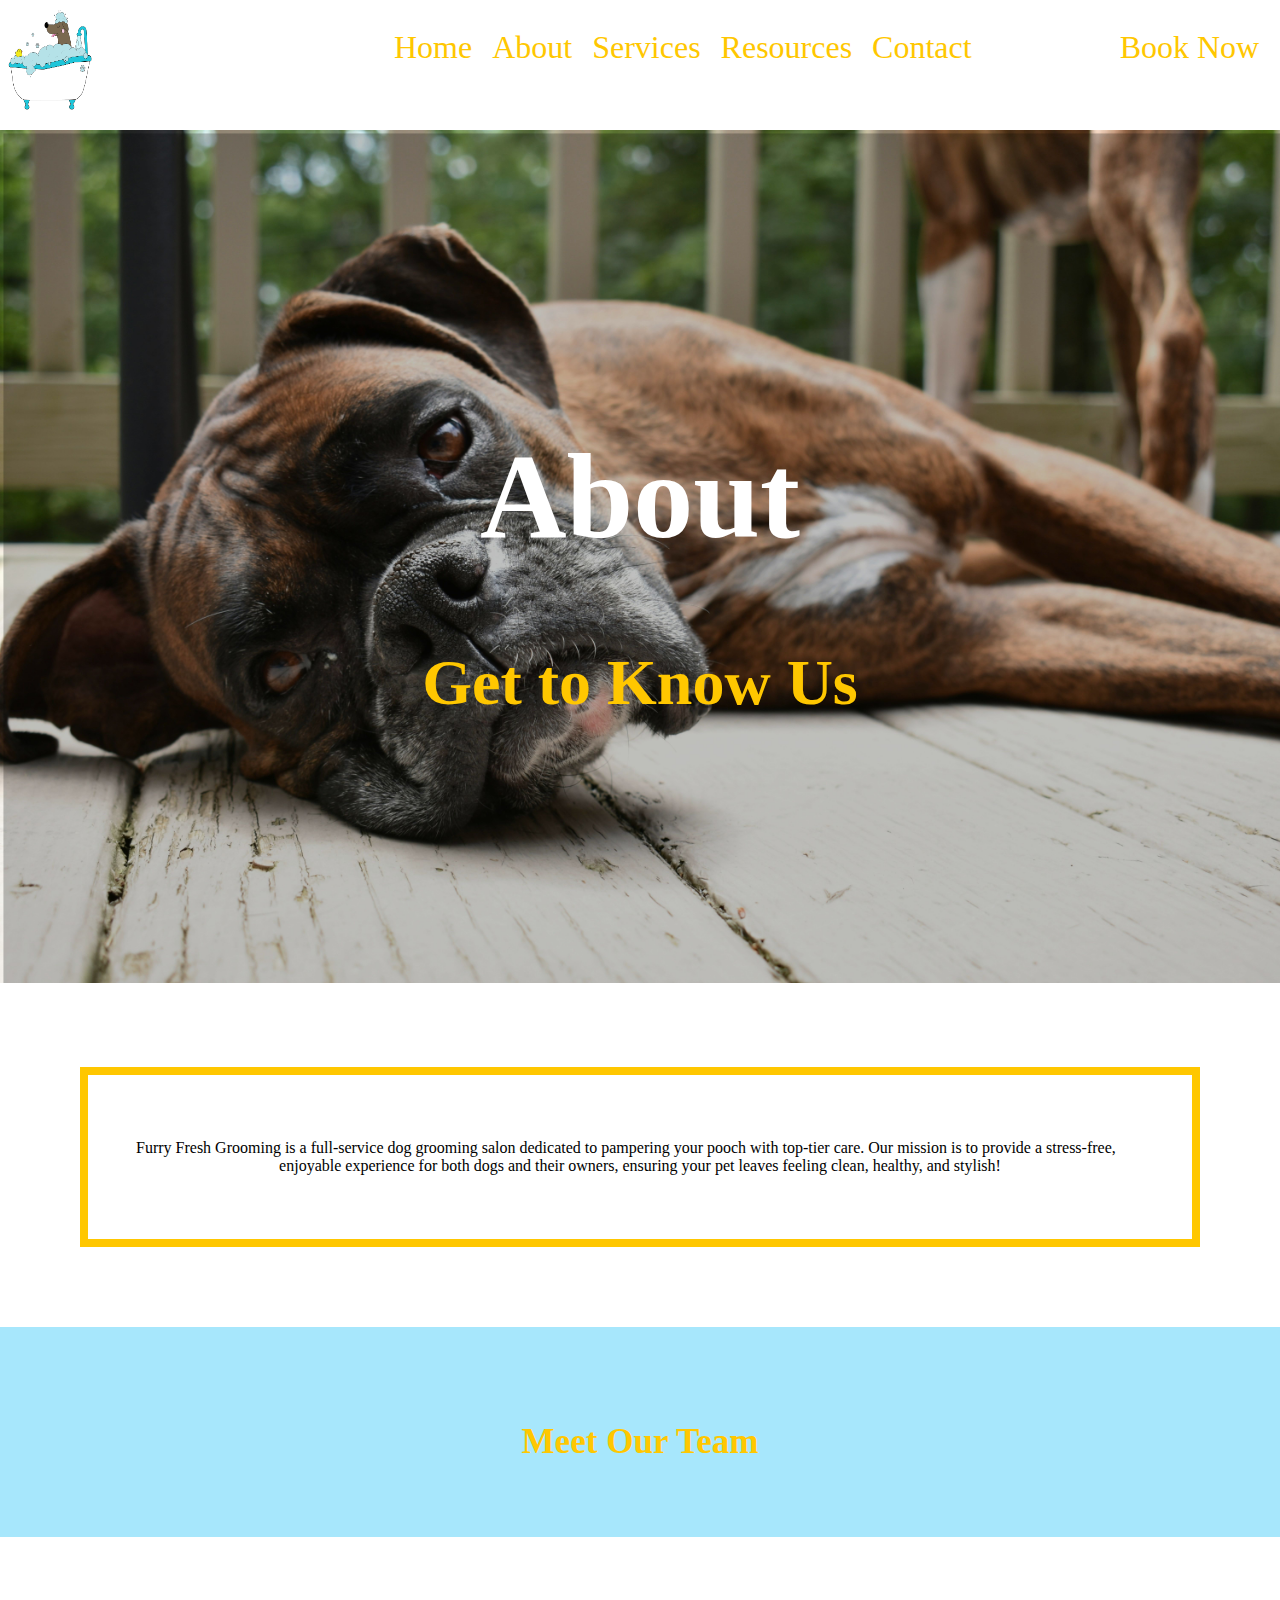
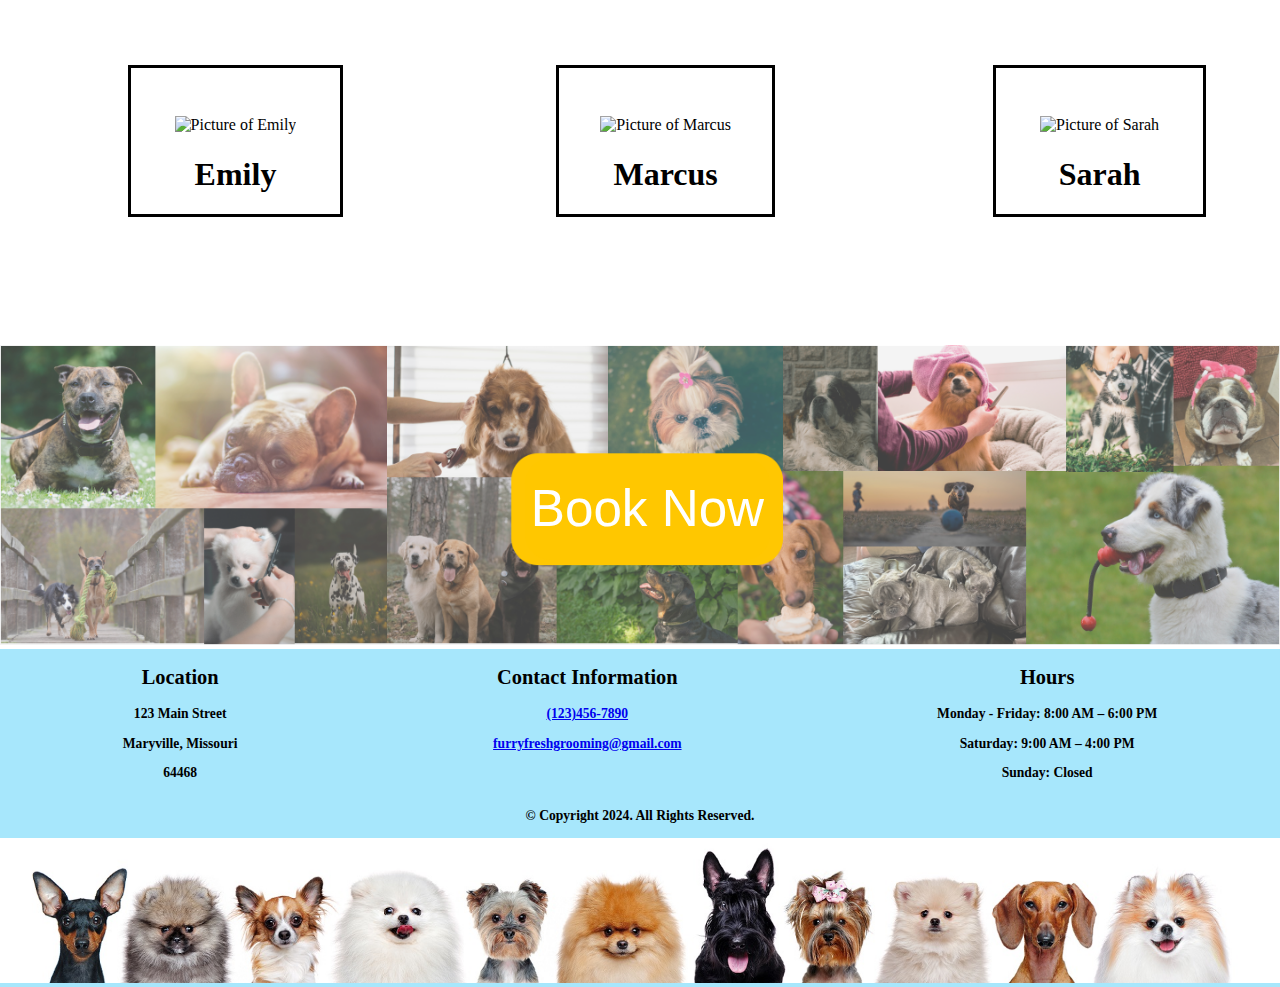
==== about.html @ e1c6eb78 "logo" ====
<!DOCTYPE html>
<!-- This website template was created by Group 2 -->
<html lang="en">

<head>
    <title>Furry Fresh Grooming | About</title>
    <meta charset="utf-8">
    <link rel="stylesheet" href="css/styles.css">
    <link rel="preconnect" href="https://fonts.googleapis.com">
    <link rel="preconnect" href="https://fonts.gstatic.com" crossorigin>
    <link href="https://fonts.googleapis.com/css2?family=Inter:ital,opsz,wght@0,14..32,100..900;1,14..32,100..900&display=swap" rel="stylesheet">
    
</head>
    
<body>
    
    <div id="container">
        
   
    
    <header>
        <img src="images/logo.png" class="logo" alt="Furry Fresh Grooming logo">
       <!-- Tablet, Desktop Nav -->
        <nav class="tablet-desktop">
        <ul>
            <li><a href="index.html">Home</a></li>
            <li><a href="about.html">About</a></li>
            <li><a href="services.html">Services</a></li>
            <li><a href="resources.html">Resources</a></li>
            <li><a href="contact.html">Contact</a></li>
            <li class="Booknow"><a href="book.html">Book Now</a></li>   
        </ul>
    </nav>
         <!-- Mobile Nav -->
   <nav class="mobile-nav">
        <div id="menu-links">
            <a href="index.html">Home</a>
            <a href="about.html">About</a>
            <a href="services.html">Services</a>
            <a href="resources.html">Resources</a>
            <a href="contact.html">Contact</a>
            <a href="book.html">Book Now</a>
        </div>
        <a class="menu-icon" onclick="hamburger()">
				<div>&#9776;</div>
        </a>
        </nav>
        
    </header>
    
   
    
    <main>
        
        <div class="header-image">
            <img src="images/About%20-%202.jpg" alt="Boxer laying on patio.">
            <div class="centered">
                <h1>About</h1>
                <h3>Get to Know Us</h3>
            </div>
        </div>
        
    <div class="about_info">
        <p> Furry Fresh Grooming is a full-service dog grooming salon dedicated to pampering your pooch
            with top-tier care. Our mission is to provide a stress-free, enjoyable experience for both dogs and
            their owners, ensuring your pet leaves feeling clean, healthy, and stylish!</p>
    </div>
        
        <div class="employee_intro">
            <h3 class="meet_our_team"> Meet Our Team </h3>
        </div>
        
        <div class="tablet-desktop" id="grid_about_resource">
            <div class="employee">
                <img src="images/emily.jpg" class="employee_photos" alt="Picture of Emily">
                <h1 class="names">Emily</h1>
            </div>
             <div class="employee">
                <img src="images/marcus.jpg"  class="employee_photos" alt="Picture of Marcus">
                <h1 class="names">Marcus</h1>

            </div>
            <div class="employee">
                <img src="images/sarah.jpg"  class="employee_photos" alt="Picture of Sarah">
                <h1 class="names">Sarah</h1>
             </div>
        </div>
        
        
         <div class="mobile_about_resource" > 
            <div class="employee">
                <img src="images/emily.jpg" class="employee_photos" alt="Picture of Emily">
                <h1 class="names">Emily</h1>
            </div>
             <div class="employee">
                <img src="images/marcus.jpg"  class="employee_photos" alt="Picture of Marcus">
                <h1 class="names">Marcus</h1>

            </div>
            <div class="employee">
                <img src="images/sarah.jpg"  class="employee_photos" alt="Picture of Sarah">
                <h1 class="names">Sarah</h1>
             </div>
        </div> 
        
         <div class="button-container-about">
            <img src="images/Screenshot%202024-10-24%20at%2011.55.25%20AM.png" alt="book now banner with dogs."> 
            <button class="button-about" onclick="bookNow()">Book Now</button>
             
          
        </div> 
        
        

        
    </main>
    
    <footer>
        
        <div class="mobile">
            <p>Maryville, Missouri</p>   
            <p><a href="tel:1234567890">(123)456-7890</a></p>
            <h3>Hours</h3>
            <p>Monday - Friday: 8:00 AM – 6:00 PM</p>
            <p>Saturday: 9:00 AM – 4:00 PM</p>
            <p>Sunday: Closed</p>
        </div>
        
        <div class="tablet-desktop" id="grid">
            <div>
                <h2>Location</h2>
                <p>123 Main Street</p>
                <p>Maryville, Missouri</p>
                <p>64468</p>
            </div>    
        
            <div>
                <h2>Contact Information</h2>
                <p><a href="tel:1234567890">(123)456-7890</a></p>
                <p><a href="email:furryfreshgrooming@gmail.com">furryfreshgrooming@gmail.com</a></p>
            </div>
            
            <div>
                <h2>Hours</h2>
                <p>Monday - Friday: 8:00 AM – 6:00 PM</p>
                <p>Saturday: 9:00 AM – 4:00 PM</p>
                <p>Sunday: Closed</p>
            </div>
        </div>
        
        <p>&copy; Copyright 2024. All Rights Reserved.</p>
        <img class="banner" src="images/dog-banner.jpg" alt="a line of dogs on a white background.">

    </footer>

    
    </div>
    
    <script src="scripts/script.js"></script>
    
</body>

</html>
---- css/styles.css ----
/*
Authors: Group 2
Date: 17 Oct. 2024
File Name: styles.css
*/

/* CSS Reset */
body,
header,
nav,
main,
footer,
figure, div {
    margin: 0;
    padding: 0;
    border: 0;
}

/* Style rules for body and images */

.container {
    position: relative;
    text-align: center;
    color: #ffc700;
}

.button-container {
    position: relative;
    text-align: center;
    color: #ffc700;
}

body {
    background-color: #fff;
    color: #000;
}

img {
    max-width: 100%;
}

/*style rules for the book now button all pages*/

.button-container-about {
    position: relative;
    color: #ffc700;
    width: 100%;
    clear: both;
}


.button-about {
    background-color: #ffc700;
    border: none;
    color: #fff;
    text-align: center;
    font-size: 4vw;
    border-radius: 2vw;
    height: 8vw;
    position: absolute;
    top: 37%;
    left: 41%;
    }

/*style rules for the book now button about page*/
body {
    background-color: #fff;
    color: #000;
}

img {
    max-width: 100%;
}

/* Style rules for mobile viewport */

.centered {
    position: absolute;
    width: 100%;
    margin-top: -50%;
}

.centered h1 {
    font-size: 8vw;
}

.centered h3 {
    font-size: 4.2vw;
}

.button {
    background-color: #ffc700;
    border: none;
    color: #fff;
    text-align: center;
    font-size: 4vw;
    border-radius: 2vw;
    height: 8vw;
}

.service {
    position: relative;
    align-content: center;
    transform: translate(19%, -196%);
    color: #ffc700;
    font-size: 6vw;
}

/* Style rule show mobile class and hide  and menu-links id*/
.mobile {
    display: block;
}

.tablet-desktop, .desktop,
#menu-links {
    display: none;
}

/* Style rules for header area */

header {
    max-width: 100%;
}

h1 {
    text-align-last: center;
    color: #fff;
}

.logo {
    width: 100px;
    height: 100px;
    float: left;
    padding-bottom: 20px;
    padding-top: 10px;
}

.Booknow {
    padding-left: 128px;
}

/* Style rules for hamburger navigation area */
.mobile-nav a {
    text-decoration: none;
    display: block;
    text-align: center;
    font-size: 1.75em;
    color: #ffc700;
    padding: 3%;
}

.mobile-nav a.menu-icon {
    display: block;
    position: absolute;
    right: 0;
    top: 0;
}

/* Style rules for home main */

.header-image {
    text-align: center;
    color: #ffc700;
}

.welcome {
    font-size: 14vw;
    color: #ffc700;
    text-align: center;
}

.testimonial {
    width: 400vw;
    float: left;
    display: block;
    padding-bottom: 10px;
    padding-right: 10px;
}

.book {
    top: 87%;
    left: 40%;
    position: absolute;
}

.graph {
    font-size: 2em;
    padding-right: 10px;
    padding-left: 10px;
}

/* Style rules for elements on about page main */

#grid_about_resource{
    display: grid;
    grid-template-columns: auto auto auto;
    grid-gap: 10px;
}

.employee {
    color: black;
    text-align: center;
    border: solid;
    padding-top: 3em;
    margin: 8em;
    min-width: 50%;
}

.names {
    color: black;

}

.about_info {
    text-align-last: center;
    margin: 5em;
    border: solid;
    padding: 3em;
    border-color: #ffc700;
    border-width: 8px;
}

.employee_intro {
    text-align: center;
    background-color: #A7E7FC;
    height: 3em;
    padding: 2em;
    color: #ffc700;
    font-size: 30px

}


.meet_our_team {
    height: 100%;
}


.employee_photos {
    height: 80%;
    width: 90%;
    align-content: center;
}

/*style rules for the Resources main*/

/* Style the tab */
.tab {
  overflow: hidden;
  border: 1px solid #ccc;
  background-color: #A7E7FC ;
}

/* Style the buttons that are used to open the tab content */
.tab button {
  background-color: inherit;
  float: left;
  border: none;
  outline: none;
  cursor: pointer;
  padding: 14px 16px;
  transition: 0.3s;
}

/* Change background color of buttons on hover */
.tab button:hover {
  background-color:  #ffc700;
}

/* Create an active/current tablink class */
.tab button.active {
  background-color: #ccc;
}

/* Style the tab content */
.tabcontent {
  display: none;
  padding: 6px 12px;
  border: 1px solid #ccc;
  border-top: none;
}

#grid_resources {
    display: grid;
    grid-template-columns: auto auto auto;
    grid-gap: 10px;
}

.testamonial {
    color: black;
    text-align: center;
    padding-top: 3em;
    margin: 5em;
    background-color: #A7E7FC;
}

.container_resources {
    position: relative;
    text-align: center;
    color: #ffc700;
}

/* Style rules for elements on service page main */
.service-grid {
    display: grid;
    grid-template-columns: auto;
    grid-template-rows: 115px 135px 115px 115px 115px 135px auto 75px 75px 95px;
    grid-gap: 20px;
    padding: 20px;
}

.service-block {
    background-color: #ffc700;
}

.service-block h2 {
    text-align: center;
    font-size: 2em;
    align-content: center;
}

/*bath and brush*/
#service1-title{
    height: 61px;
}
/*full grooming*/
#service2-title {
    height: 81px;
}
/*first groom*/
#service3-title {
    height: 62px
}
/*deshedding treatment*/
#service4-title {
    height: 61px
}
/*deluxe spa treatment*/
#service5-title {
    height: 61px;
}
/*add-on services*/
#service6-title {
    height: 81px;
}
/*pet bakery*/
#service7-title {
    margin: 18.5px 0;
}
/*grooming boutique*/
#service8-title {
    margin: 19px 0;
}
/*doggie daycare*/
#service9-title {
    height: 42px;
}

.service-info {
    display:none;
    padding: 1em;
}

.service-info p {
    margin: 0;
    font-size: 1.2em;
}

#bath-and-brush {
    height: 82px;
    align-content: center;
}

#full-grooming {
    height: 102px;
    align-content: center;
}

#first-groom {
    height: 82px;
    align-content: center;
}

#deshedding {
    height: 83px;
    align-content: center;
}

#deluxe-spa {
    height: 82px;
    align-content: center;
}

#add-ons {
    height: 102px;
    align-content: center;
}

#pet-bakery {
    height: 42px;
    align-content: center;
}

#grooming-boutique {
    height: 42px;
    align-content: center;
}

#doggie-daycare {
    height: 62px;
    align-content: center;
}

#furry-fresh-extras {
    text-align: center;
}


/* Style rules for elements on contact page main */

#contact-content {
    display: grid;
    grid-template-columns: auto;
    padding: 2em;
    grid-gap: 20px;
}

#phone {
    border: 10px solid rgba(167, 231, 252, 1);
}

#phone p {
    text-align: center;
    font-size: 1.7em;
    font-weight: bold;
    margin: 0;
    padding: 20px 10px;
}

#phone p a {
    text-decoration: none;
    color: black;
    font-weight: normal;
}

#hours {
    padding-bottom: 10px;
    border: 10px solid #ffc700;
}

#hours p:first-of-type {
    margin: 20px 0;
    text-align: center;
    font-size: 1.75em;
    font-weight: bold
}

#hours .times {
    margin: 10px;
    font-size: 1.2em;
    text-align: center;
}

#map {
    text-align: center;
}

#social {
    border: 10px solid rgba(167, 231, 252, 1);
    display: grid;
    grid-template-columns: 33% 34% 33%;
}

#social p:first-of-type {
    grid-column: 1 / span 3;
    margin: 20px 0;
    text-align: center;
    font-size: 1.75em;
    font-weight: bold;
}

#social .icons {
    height: 80px;
    margin: 0 10px 10px;
    background-color: lightgray;
    align-content: center;
    text-align: center; 
}

#rewards {
    margin-top: 10px;
    background-color: #ffc700;
    font-size: 1.2em;
}

#rewards h2 {
    margin: 0;
    height: 150px;
    text-align: center;
    align-content: center;
    padding: 0 15px;
}

/* Style rules for book now main */
.book-form {
    padding-top: 108px;
    padding-left: 10px;
    text-align: center;
}

.form {
    padding-right: 10px;
    padding-left: 10px;
    padding-bottom: 14px;
    padding-top: 100px;
}

.btn {
    background-color: #ffc700;
    padding-top: 20px;
    padding-bottom: 20px;
    padding-right: 20px;
    padding-left: 20px;
}

/* Style rules for footer content */
footer {
    text-align: center;
    font-size: 0.85em;
    font-weight: bold;
    background-color: rgba(167, 231, 252, 1);
    color: #000000;
}

.Employee {
    color: black;
}

/* Mobile Query for Tablet Viewport */
@media screen and (min-width: 620px),
print {

    /*Tablet Viewport: Show tablet-desktop class, hide mobile class */
   
    .tablet-desktop {
        display: block;
    }

    .mobile,
    .mobile-nav,
    .desktop {
        display: none;
    }

    /* Tablet Viewport: Style rules for header area */
    .mobile-nav a {
        text-decoration: none;
        display: block;
        text-align: center;
        font-size: 1.75em;
        color: #ffc700;
        padding: 3%;
        position: fixed;
    }

     a.menu-icon {
        display: block;
        position: absolute;
        right: 0;
        top: 0;
    } 
    
    /* Tablet Viewport: Style rules for nav area */
    nav {
        padding: 1%;
    }

    nav ul {
        list-style-type: none;
        text-align: end;
    }

    nav li {
        font-size: 1.3em;
        display: inline-block;
    }

    nav li a {
        text-decoration: none;
        padding: 0 0.25em;
        display: block;
        color: #ffc700;
    }

    /* Tablet Viewport: Style rules for main area */

    .centered {
        margin-top: -55%;
    }

   .centered h1 {
    font-size: 8vw;
    }

    .centered h3 {
    font-size: 3.5vw;
    }

    .book {
        top: 67%;
        left: 40%;
        position: absolute;
    }

    #strip {
        height: 35vw;
        padding-bottom: 10px;
    }

    .first {
        width: 40vw;
        height: 60vw;
        float: left;
        padding-right: 10px;
        padding-left: 10px;
        padding-top: 10px;
    }

    .welcome {
        font-size: 6vw;
        text-align: left;
    }

    .graph {
        font-size: 1.25em;
    }

    .second {
        width: 52vw;
        height: 60vw;
        float: right;
        padding-right: 10px;
        padding-top: 10px;
    }

    .ammenity {
        width: 30vw;
        height: 25vw;
        padding-right: 10px;
        float: right;
        padding-top: 20px;
    }

    .testimonial {
    width: 47vw; 
    display: grid;
    grid-column: 1 / span 2  
}

    .service {
        position: relative;
        align-content: center;
        top: 129%;
        left: 70%;
        transform: translate(-60%, -270%);
        color: #ffc700;
        font-size: 4vw;
    }
    

    /* Tablet Viewport: Style rules for elements on service page main */
    
    .service-grid {
        display: grid;
        grid-template-columns: 31% 32% 31%;
        grid-template-rows: 220px 200px 65px 185px;
    }
    
    #furry-fresh-extras {
        grid-column: 1 / span 3
    }
    
    .service-block h2 {
        padding: 0 0.5em
    }
    
    /*bath and brush, full grooming, first groom*/
    #service1-title, #service2-title, #service3-title{
        height: 167px;
    }
    /*deshedding treatment, deluxe spa, add-ons*/
    #service4-title, #service5-title, #service6-title {
        height: 147px
    }
    /*pet bakery, grooming boutique, doggie daycare*/
    #service7-title, #service8-title, #service9-title {
        margin: auto;
        height: 183px;
    }
    
    #bath-and-brush, #full-grooming, #first-groom {
        height: 187px;
        align-content: center;
    }

    #deshedding, #deluxe-spa, #add-ons {
        height: 167px;
        align-content: center;
    }    

    #pet-bakery, #grooming-boutique, #doggie-daycare {
        height: 152px;
        align-content: center;
    }

    

    /* Tablet Viewport: Style rules for elements on contact page main */
    #contact-content {
        display: grid;
        grid-template-columns: 55% 42%;
        grid-template-rows: auto auto auto;
        grid-gap: 20px;
        padding: 2em 10em;
    }
    
    #phone, #hours, #social, #map, #rewards {
        margin:0
    }
    
    #phone a{
        font-size: 1em;
    }
    
    #hours {
        grid-column: 1;
    }
    
    #map {
        grid-column: 2;
        grid-row-start: 1;
        grid-row-end: 3;
    }  
    
    #social {
        display:grid;
        grid-template-rows: 45% auto;
    }
    
    #social p:first-of-type {
        margin: 0;
        align-content: center;
    }
    
    #social .icons {
        height: 60px;
    }
    
    #rewards {
        height: 100%;
    }
    
    #rewards h2 {
        font-size: 1.3em;
    }

    /* Tablet mobile view for about main*/
    
    
  
   #grid_about_resource{
        display:none;
    }
    
   .mobile_about_resource {
        display:block;
    } 
    
    /* Tablet view for Book Now page */
    
    .form {
    padding-top: 22px;
    padding-right: 38px;
    padding-left: 40px;
}
    
    #input {
    padding-top: 20px;
    padding-bottom: 20px;
    }
    
    #input-2 {
    padding-top: 20px;
    padding-bottom: 20px;
    }
    
    #input-3 {
    padding-top: 20px;
    padding-bottom: 20px;
    }
    
  
    /* Tablet mobile view for resource main */
    
    /*Tablet Viewport: Style rules for footer content */
    #grid {
        display: grid;
        grid-template-columns: auto auto auto;
        grid-gap: 10px;
    }

    h1 {
        white-space: nowrap;
    }
}

/* Style rules for book now main */
.book-form {
    padding-top: 1px;
    padding-left: 15px;
    text-align: left;
}

/* Media Query for Desktop Viewport */
@media screen and (min-width: 1000px),
print {

    /* Desktop Viewport: Show desktop class, hide mobile-tablet class*/
    .desktop {
        display: block;
    }

    .tablet-desktop {
        display: block;
    }

    .mobile-tablet {
        display: none;
    }
    
    .mobile {
        display: none;
    }

    /* Desktop Viewport: Style rules for header area */

    .centered {
        margin-top: -50%;
    }

    .centered h1 {
        font-size: 6em;
    }

    .centered h3 {
        font-size: 3em;
    }
    
    /* Desktop Viewport: Style rules for nav area */
    nav li {
        font-size: 2em;
    }
    
    .mobile-nav {
        display:none;
    }
     nav {
        padding: 1%;
    }

    nav ul {
        list-style-type: none;
        text-align: end;
    }

    nav li {
        font-size: 2em;
        display: inline-block;
    }

    nav li a {
        text-decoration: none;
        padding: 0 0.25em;
        display: block;
        color: #ffc700;
    }

    /* Desktop Viewport: Style rules for main area */

    .graph {
        font-size: 3vw;
    }
    
    /* Desktop Viewport: Style rules for elements on service page main */
    
    .service-grid {
        padding: 2em 8em;
        grid-template-columns: 31.5% 31.5% 31.5%;
        grid-template-rows: 240px 240px 70px 190px;
    }
    
    .service-grid h3 {
        margin-bottom: 10px;
        text-align: center;
    }
    
    .service-block h2 {
        padding: 0 0.5em
    }
    
    /*bath and brush, full grooming, first groom, deshedding treatment, deluxe spa, add-ons, pet bakery, grooming boutique, doggie daycare*/
    #service1-title, #service2-title, #service3-title, #service4-title, #service5-title, #service6-title,#service7-title, #service8-title, #service9-title{
        height: 187px;
    }
    
    #bath-and-brush, #full-grooming, #first-groom, #deshedding, #deluxe-spa, #add-ons{
        height: 207px;
        align-content: center;
    }   

    #pet-bakery, #grooming-boutique, #doggie-daycare {
        height: 152px;
        align-content: center;
    }
    
    #bath-and-brush h3, #full-grooming h3, #first-groom h3, #deshedding h3, #deluxe-spa h3, #add-ons h3, #pet-bakery h3, #grooming-boutique h3, #doggie-daycare h3{
        margin-top: 0
    }
    
    /* Desktop Viewport: Style rules for elements on contact page main */
    
    #contact-content {
        display: grid;
        grid-template-columns: 55% 43%;
        grid-template-rows: auto auto auto;
    }
    
    #hours .times {
        font-size: 1.75em;
    }
    
    #rewards h2 {
        font-size: 1.5em;
    }
    
    
    /* Style for Desktop about main */
    

/* Style rules for resources main */
    #grid_about_resource {
        display: grid;
    }
    
  .mobile_about_resource {
        display: none;
    } 
    /*Desktop Viewport: Style rules for footer content */
    
     #grid {
        display: grid;
        grid-template-columns: auto auto auto;
        grid-gap: 10px;
    }


    /*Desktop Viewport: Style rules for footer content */
}

/* Media Query for Large Desktop Viewports */
@media screen and (min-width: 1025px),
print {
    /* Large Desktop Viewport: Style rules for header area */

    .centered {
        margin-top: -50%;
    }

    .centered h1 {
        font-size: 7.5em;
    }

    .centered h3 {
        font-size: 4em;
    }
    
    /* Large Desktop Viewport: Style rules for nav area */

    /* Large Desktop Viewport: Style rules for main area */

    /* Large Desktop Viewport: Style rules for elements on contact page main */
    #contact-content {
        padding: 2em 25em;
    }
    
    /* Large Desktop Viewport: Style rules for footer content */
}

/* Media Query for Print */
@media print {
    body {
        background-color: #fff;
        color: #000;
    }
}
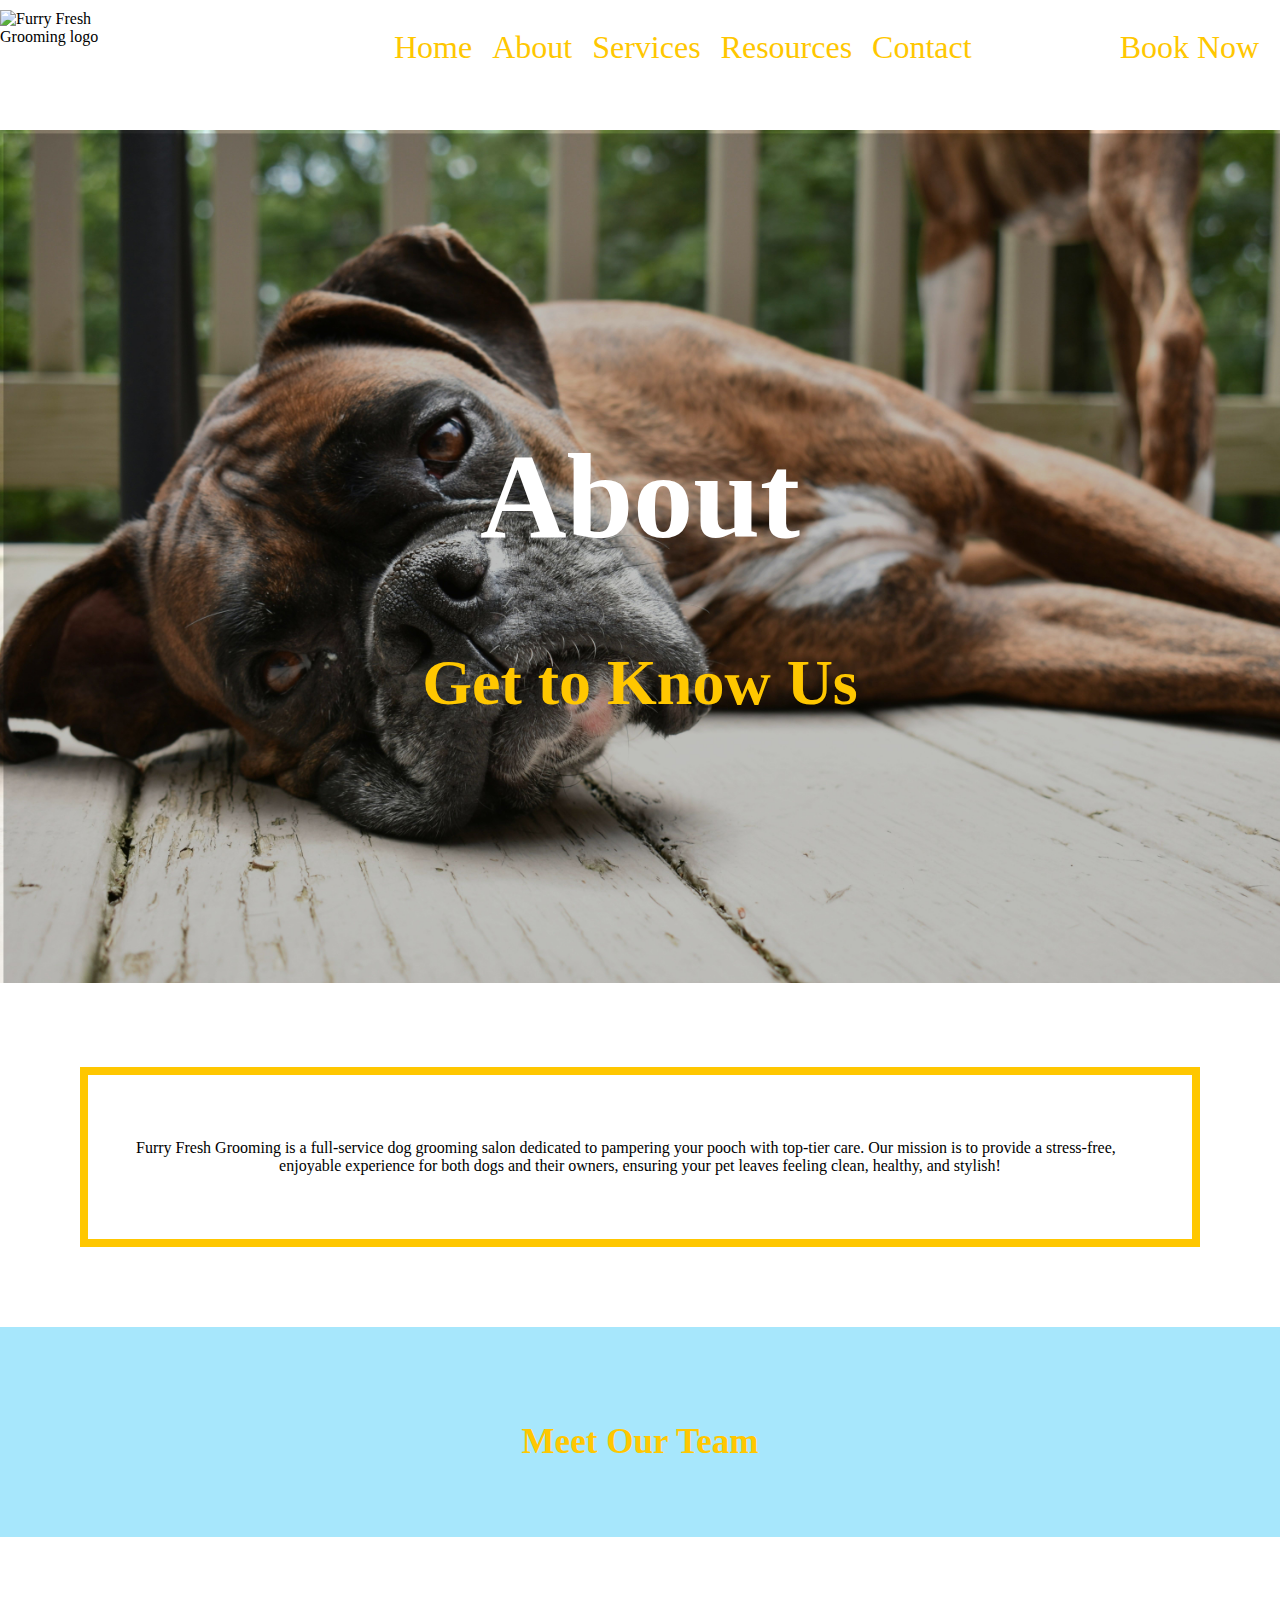
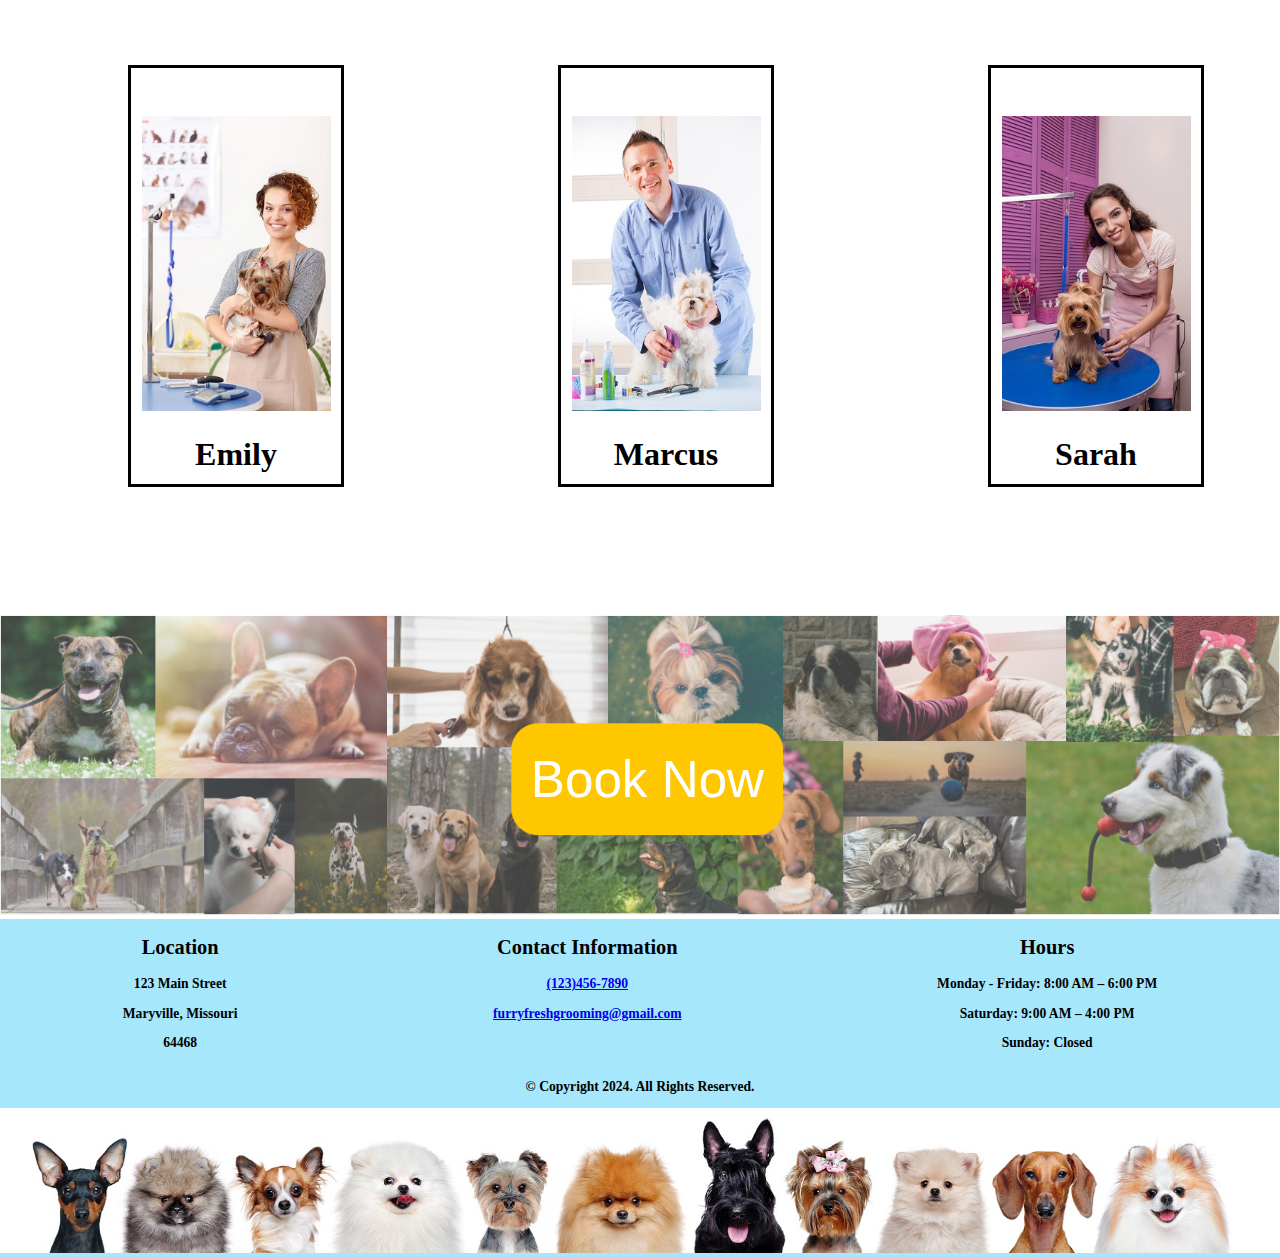
==== commit bb5b698f: "name changes about" ====
--- a/about.html
+++ b/about.html
@@ -19,7 +19,7 @@
    
     
     <header>
-        <img src="images/logo.png" class="logo" alt="Furry Fresh Grooming logo">
+        <img src="Images/furry-fresh-grooming.png" class="logo" alt="Furry Fresh Grooming logo">
        <!-- Tablet, Desktop Nav -->
         <nav class="tablet-desktop">
         <ul>
@@ -72,16 +72,16 @@
         
         <div class="tablet-desktop" id="grid_about_resource">
             <div class="employee">
-                <img src="images/emily.jpg" class="employee_photos" alt="Picture of Emily">
+                <img src="images/Emily.jpg" class="employee_photos" alt="Picture of Emily">
                 <h1 class="names">Emily</h1>
             </div>
              <div class="employee">
-                <img src="images/marcus.jpg"  class="employee_photos" alt="Picture of Marcus">
+                <img src="images/Marcus.jpg"  class="employee_photos" alt="Picture of Marcus">
                 <h1 class="names">Marcus</h1>
 
             </div>
             <div class="employee">
-                <img src="images/sarah.jpg"  class="employee_photos" alt="Picture of Sarah">
+                <img src="images/Sarah.jpg"  class="employee_photos" alt="Picture of Sarah">
                 <h1 class="names">Sarah</h1>
              </div>
         </div>
@@ -89,16 +89,16 @@
         
          <div class="mobile_about_resource" > 
             <div class="employee">
-                <img src="images/emily.jpg" class="employee_photos" alt="Picture of Emily">
+                <img src="images/Emily.jpg" class="employee_photos" alt="Picture of Emily">
                 <h1 class="names">Emily</h1>
             </div>
              <div class="employee">
-                <img src="images/marcus.jpg"  class="employee_photos" alt="Picture of Marcus">
+                <img src="images/Marcus.jpg"  class="employee_photos" alt="Picture of Marcus">
                 <h1 class="names">Marcus</h1>
 
             </div>
             <div class="employee">
-                <img src="images/sarah.jpg"  class="employee_photos" alt="Picture of Sarah">
+                <img src="images/Sarah.jpg"  class="employee_photos" alt="Picture of Sarah">
                 <h1 class="names">Sarah</h1>
              </div>
         </div> 
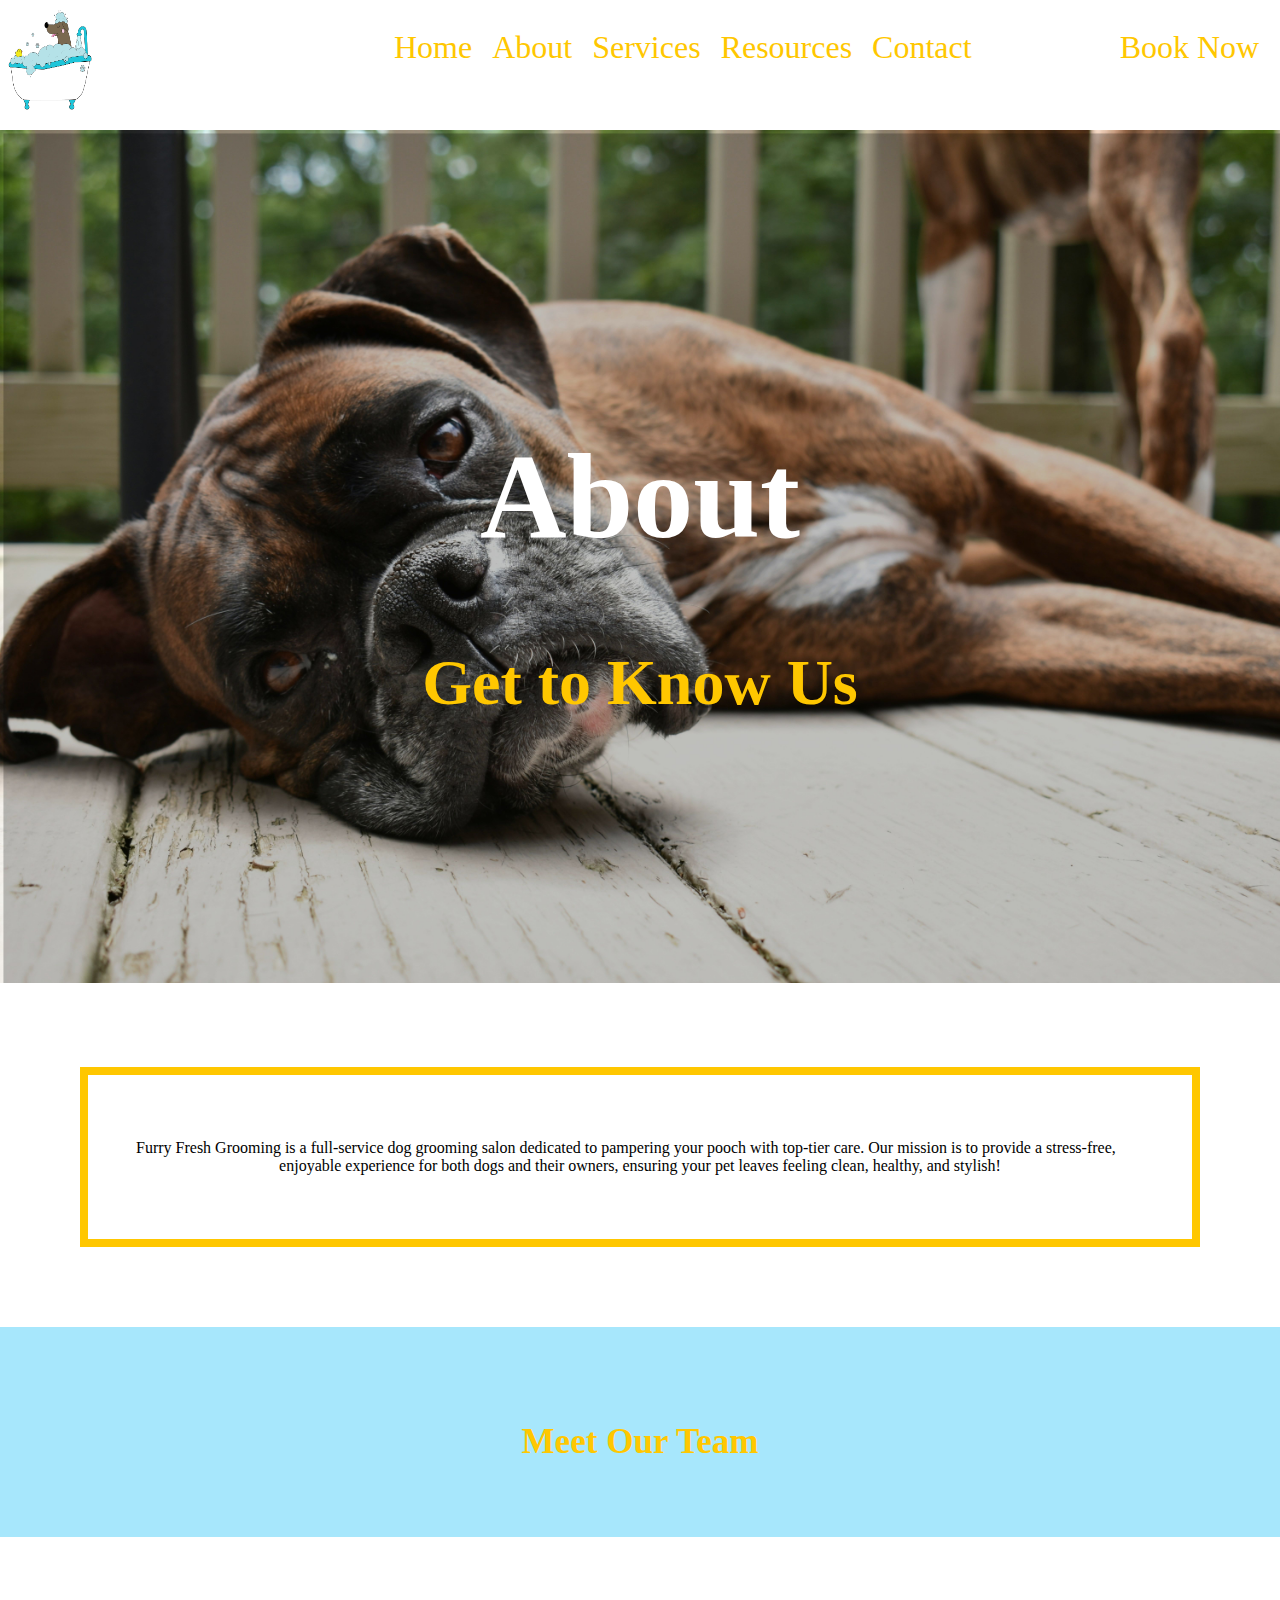
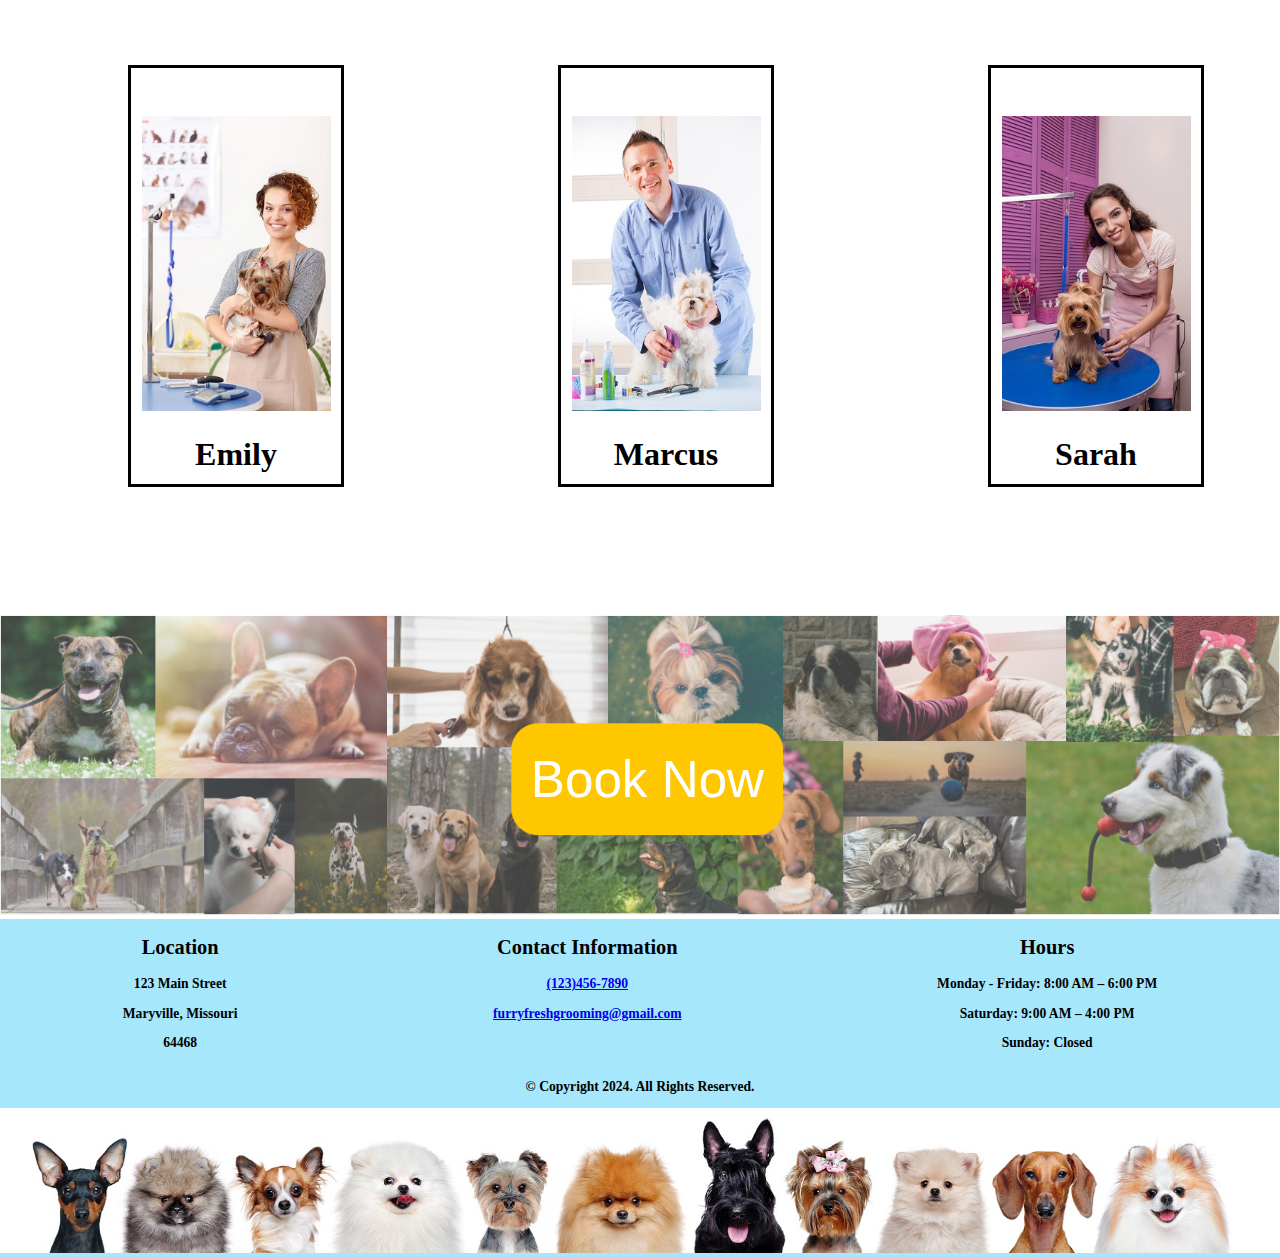
==== commit 702b0e20: "Merge branch 'main' of https://github.com/334Fa24/client-project-group-2mitchellathy-sedbrookmills" ====
--- a/about.html
+++ b/about.html
@@ -19,7 +19,7 @@
    
     
     <header>
-        <img src="Images/furry-fresh-grooming.png" class="logo" alt="Furry Fresh Grooming logo">
+        <img src="images/logo.png" class="logo" alt="Furry Fresh Grooming logo">
        <!-- Tablet, Desktop Nav -->
         <nav class="tablet-desktop">
         <ul>
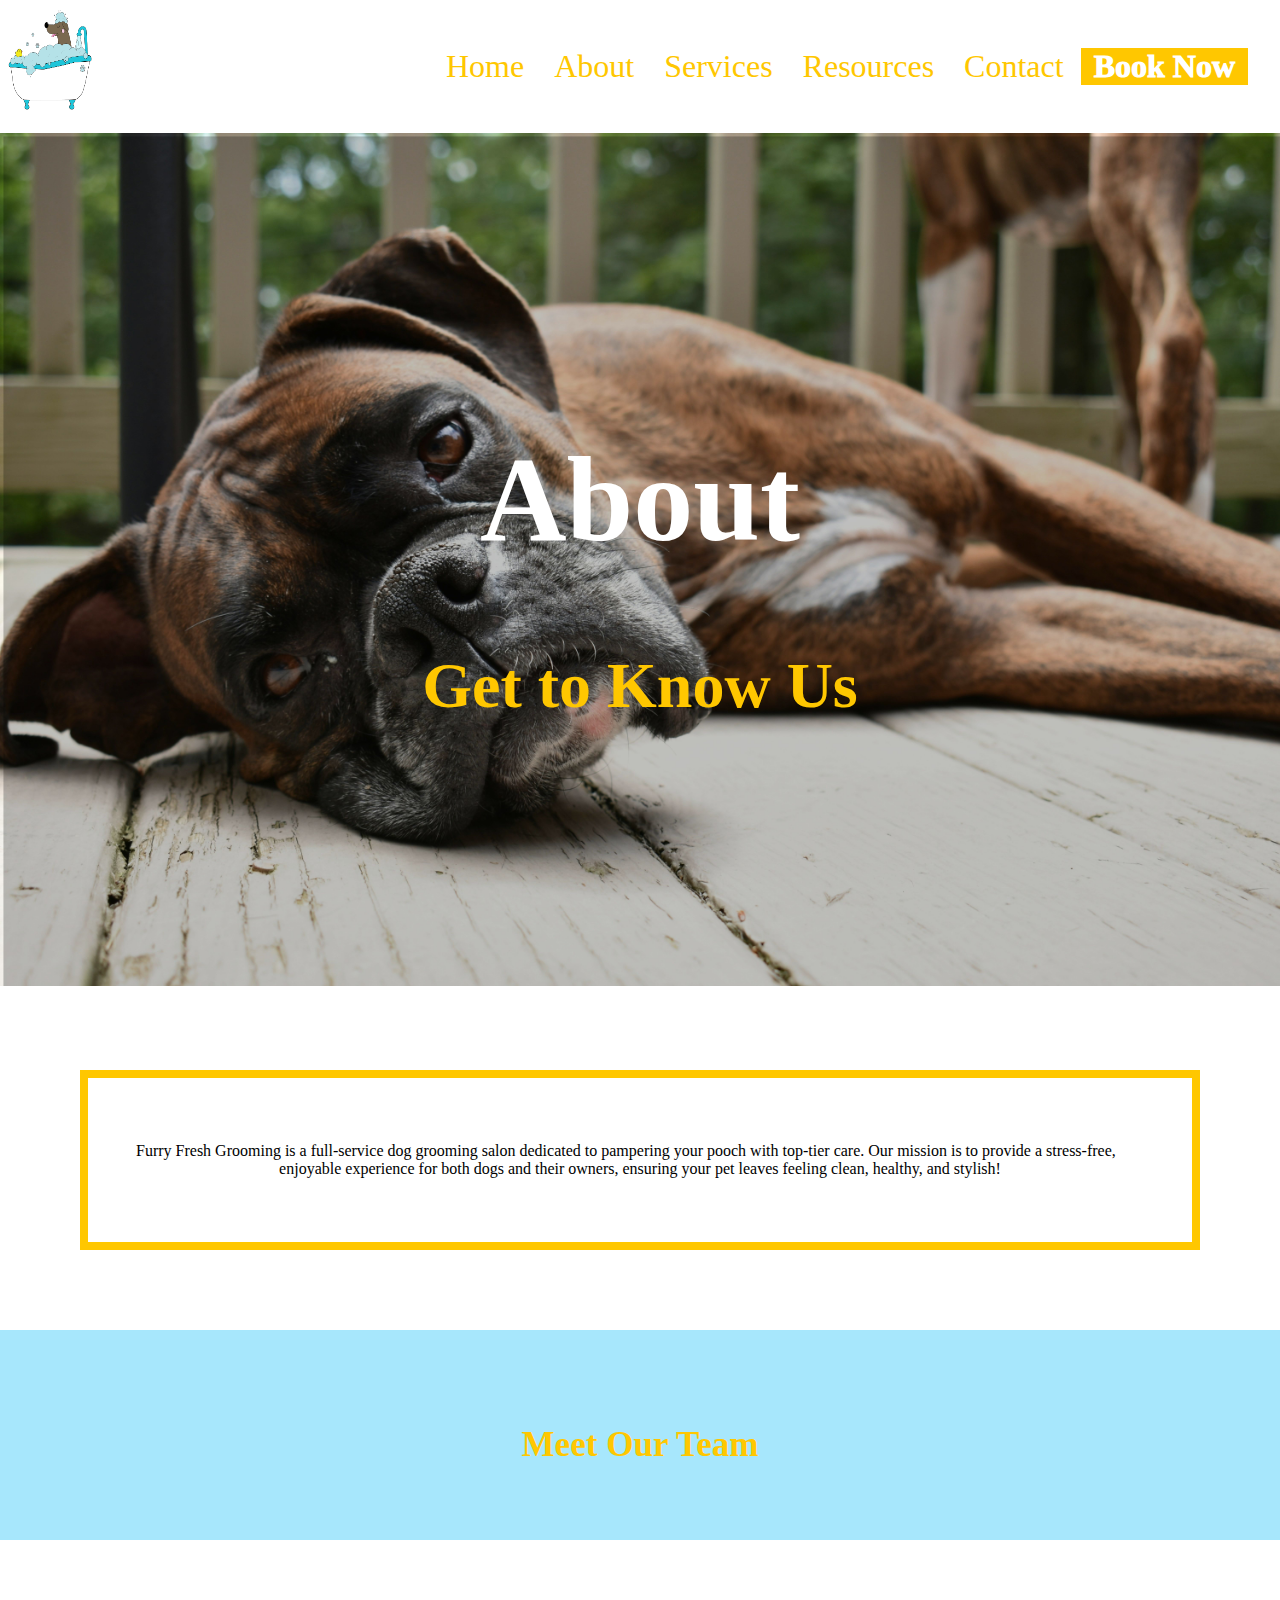
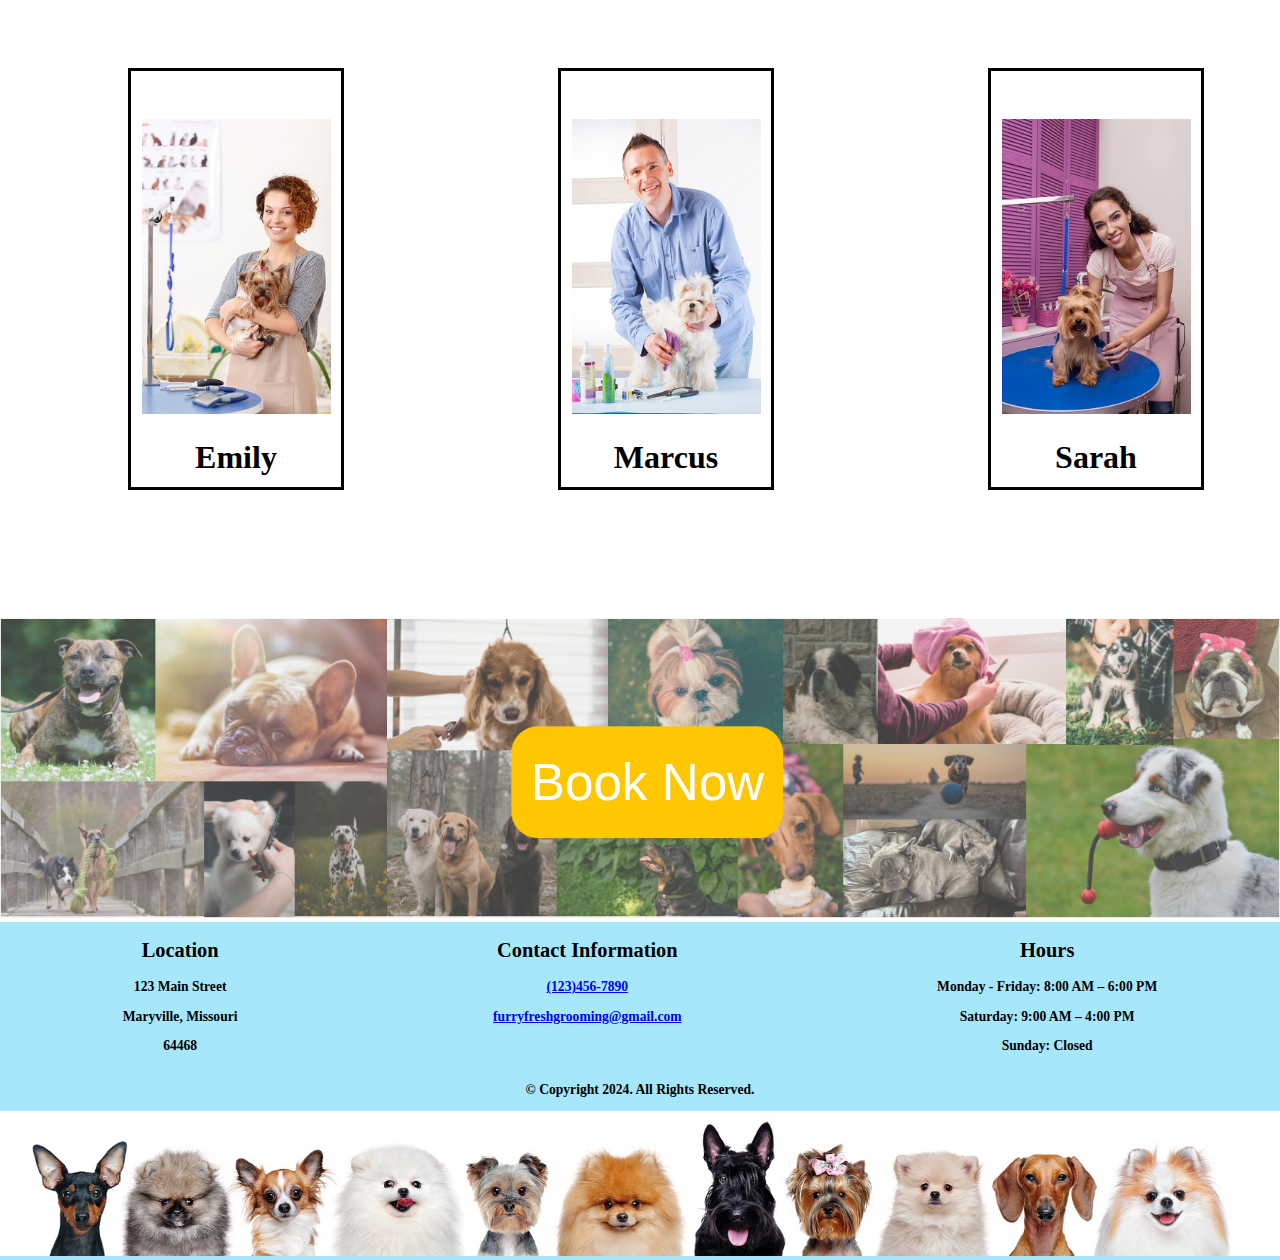
==== commit ba5641be: "updating navigation" ====
--- a/about.html
+++ b/about.html
@@ -14,21 +14,21 @@
     
 <body>
     
-    <div id="container">
+   <!--<div id="container">-->
         
    
     
     <header>
         <img src="images/logo.png" class="logo" alt="Furry Fresh Grooming logo">
        <!-- Tablet, Desktop Nav -->
-        <nav class="tablet-desktop">
+        <nav class="desktop">
         <ul>
             <li><a href="index.html">Home</a></li>
             <li><a href="about.html">About</a></li>
             <li><a href="services.html">Services</a></li>
             <li><a href="resources.html">Resources</a></li>
             <li><a href="contact.html">Contact</a></li>
-            <li class="Booknow"><a href="book.html">Book Now</a></li>   
+            <li class="book-now"><a href="book.html">Book Now</a></li>   
         </ul>
     </nav>
          <!-- Mobile Nav -->
@@ -154,7 +154,7 @@
     </footer>
 
     
-    </div>
+    <!-- </div> -->
     
     <script src="scripts/script.js"></script>
     
--- a/css/styles.css
+++ b/css/styles.css
@@ -111,7 +111,7 @@
     display: block;
 }
 
-.tablet-desktop, .desktop,
+.desktop,
 #menu-links {
     display: none;
 }
@@ -135,16 +135,12 @@
     padding-top: 10px;
 }
 
-.Booknow {
-    padding-left: 128px;
-}
-
 /* Style rules for hamburger navigation area */
 .mobile-nav a {
     text-decoration: none;
     display: block;
     text-align: center;
-    font-size: 1.75em;
+    font-size: 2em;
     color: #ffc700;
     padding: 3%;
 }
@@ -154,6 +150,18 @@
     position: absolute;
     right: 0;
     top: 0;
+    scale: 1.5;
+    padding: 1em;
+}
+
+#menu-links a:first-of-type {
+    margin-top: 110px;
+    border-top: 4px solid rgba(167, 231, 252, 1);
+}
+    
+#menu-links a {
+    border-bottom: 4px solid rgba(167, 231, 252, 1);
+    font-size: 2.5em;
 }
 
 /* Style rules for home main */
@@ -471,6 +479,11 @@
     grid-template-columns: 33% 34% 33%;
 }
 
+#map .map {
+    height: 100%;
+    width: 100%;
+}
+
 #social p:first-of-type {
     grid-column: 1 / span 3;
     margin: 20px 0;
@@ -547,49 +560,19 @@
     }
 
     .mobile,
-    .mobile-nav,
     .desktop {
         display: none;
     }
 
-    /* Tablet Viewport: Style rules for header area */
-    .mobile-nav a {
-        text-decoration: none;
-        display: block;
-        text-align: center;
-        font-size: 1.75em;
-        color: #ffc700;
-        padding: 3%;
-        position: fixed;
-    }
-
-     a.menu-icon {
-        display: block;
-        position: absolute;
-        right: 0;
-        top: 0;
-    } 
-    
     /* Tablet Viewport: Style rules for nav area */
-    nav {
-        padding: 1%;
-    }
-
-    nav ul {
-        list-style-type: none;
-        text-align: end;
-    }
-
-    nav li {
-        font-size: 1.3em;
-        display: inline-block;
-    }
-
-    nav li a {
-        text-decoration: none;
-        padding: 0 0.25em;
-        display: block;
-        color: #ffc700;
+     #menu-links a:first-of-type {
+        margin-top: 110px;
+        border-top: 4px solid rgba(167, 231, 252, 1);
+    }
+    
+    #menu-links a {
+        border-bottom: 4px solid rgba(167, 231, 252, 1);
+        font-size: 2.5em;
     }
 
     /* Tablet Viewport: Style rules for main area */
@@ -721,11 +704,11 @@
         grid-template-columns: 55% 42%;
         grid-template-rows: auto auto auto;
         grid-gap: 20px;
-        padding: 2em 10em;
+        padding: 2em 7em;
     }
     
     #phone, #hours, #social, #map, #rewards {
-        margin:0
+        margin:0;
     }
     
     #phone a{
@@ -734,6 +717,10 @@
     
     #hours {
         grid-column: 1;
+    }
+    
+    #hours .times {
+        font-size: 1.3em;
     }
     
     #map {
@@ -857,17 +844,14 @@
     }
     
     /* Desktop Viewport: Style rules for nav area */
-    nav li {
-        font-size: 2em;
-    }
-    
     .mobile-nav {
         display:none;
     }
-     nav {
-        padding: 1%;
-    }
-
+    
+    nav {
+        padding: 2em;
+    }
+    
     nav ul {
         list-style-type: none;
         text-align: end;
@@ -876,14 +860,38 @@
     nav li {
         font-size: 2em;
         display: inline-block;
-    }
-
+        padding: 0 5px;
+    }
+    
+    nav {
+        padding: 2em;
+    }
+    
     nav li a {
         text-decoration: none;
         padding: 0 0.25em;
         display: block;
         color: #ffc700;
     }
+    
+    nav li:hover {
+        background-color: rgba(167, 231, 252, 1);
+    }
+    
+    nav li a:hover {
+        color: white;
+    }
+    
+    .book-now a{
+        color: white; 
+        font-weight:1000;
+    }
+    
+    .book-now {
+        background-color: #ffc700;
+    }
+
+    
 
     /* Desktop Viewport: Style rules for main area */
 
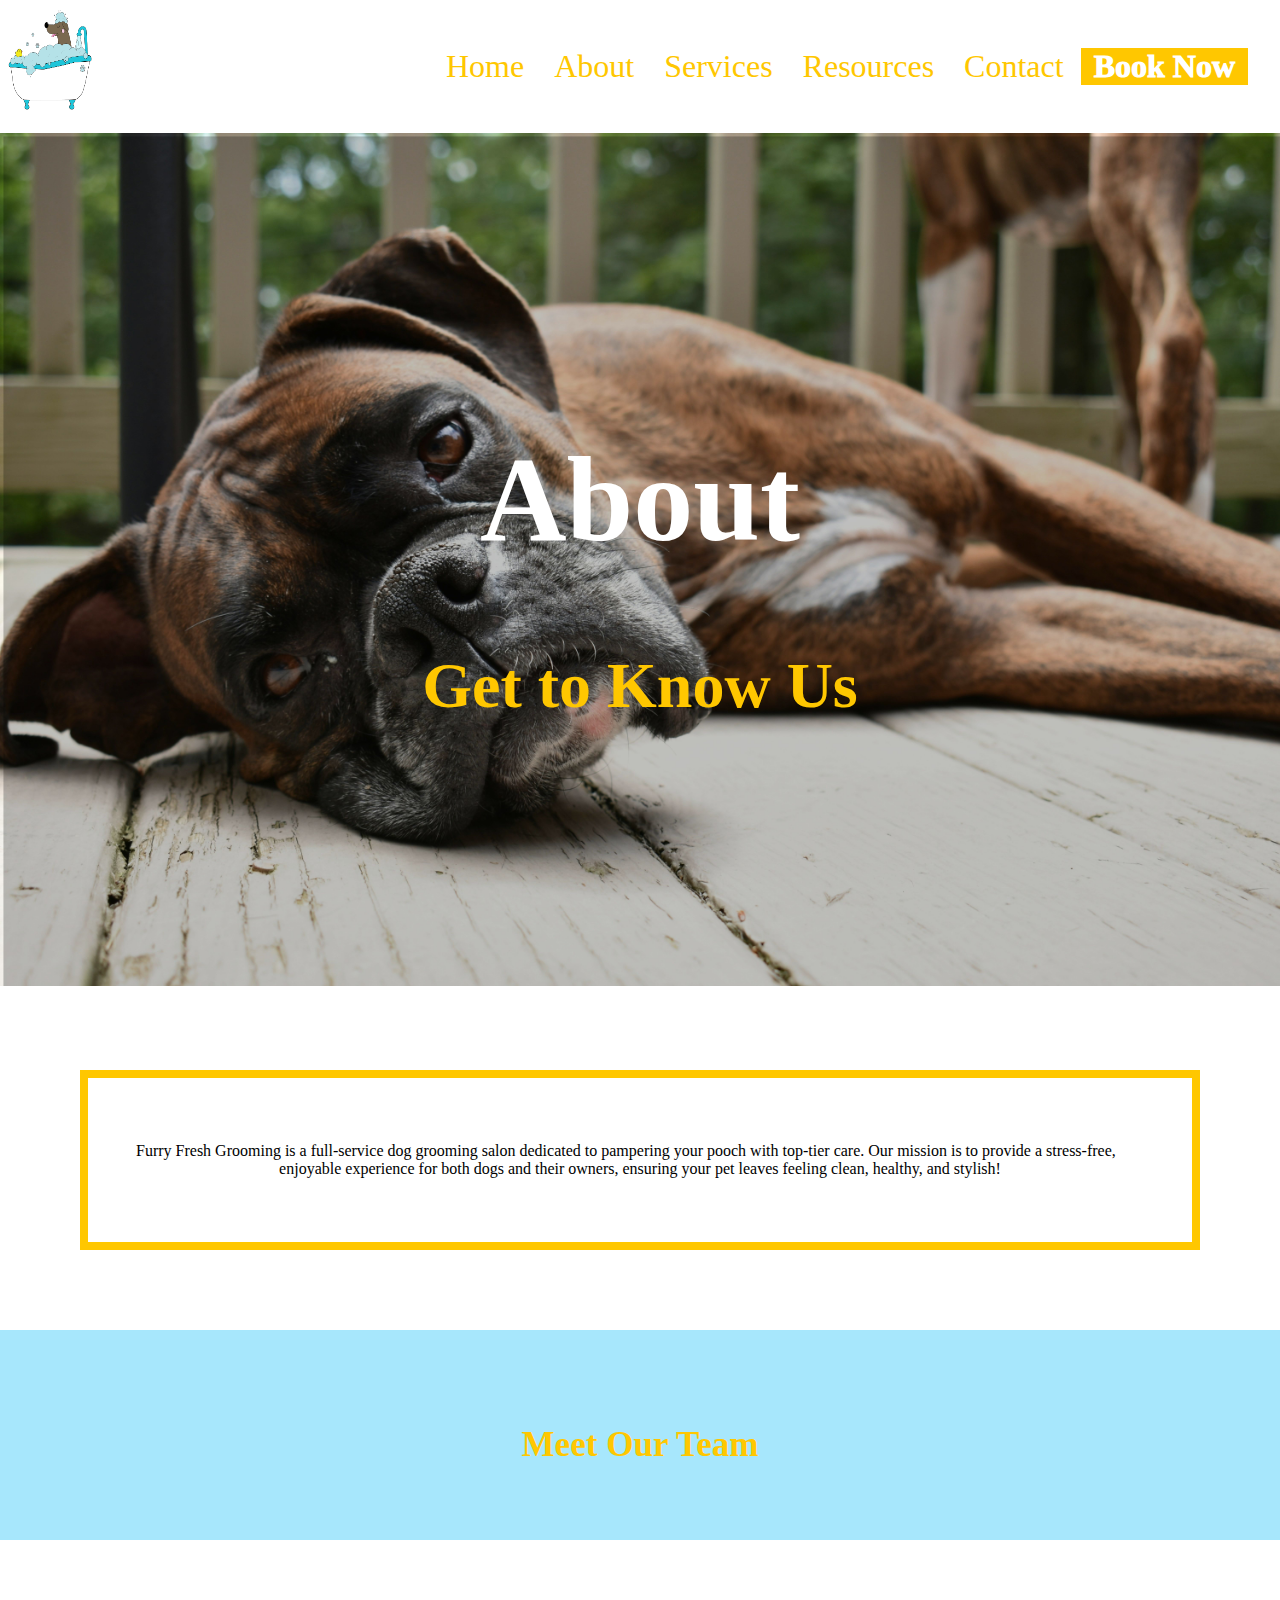
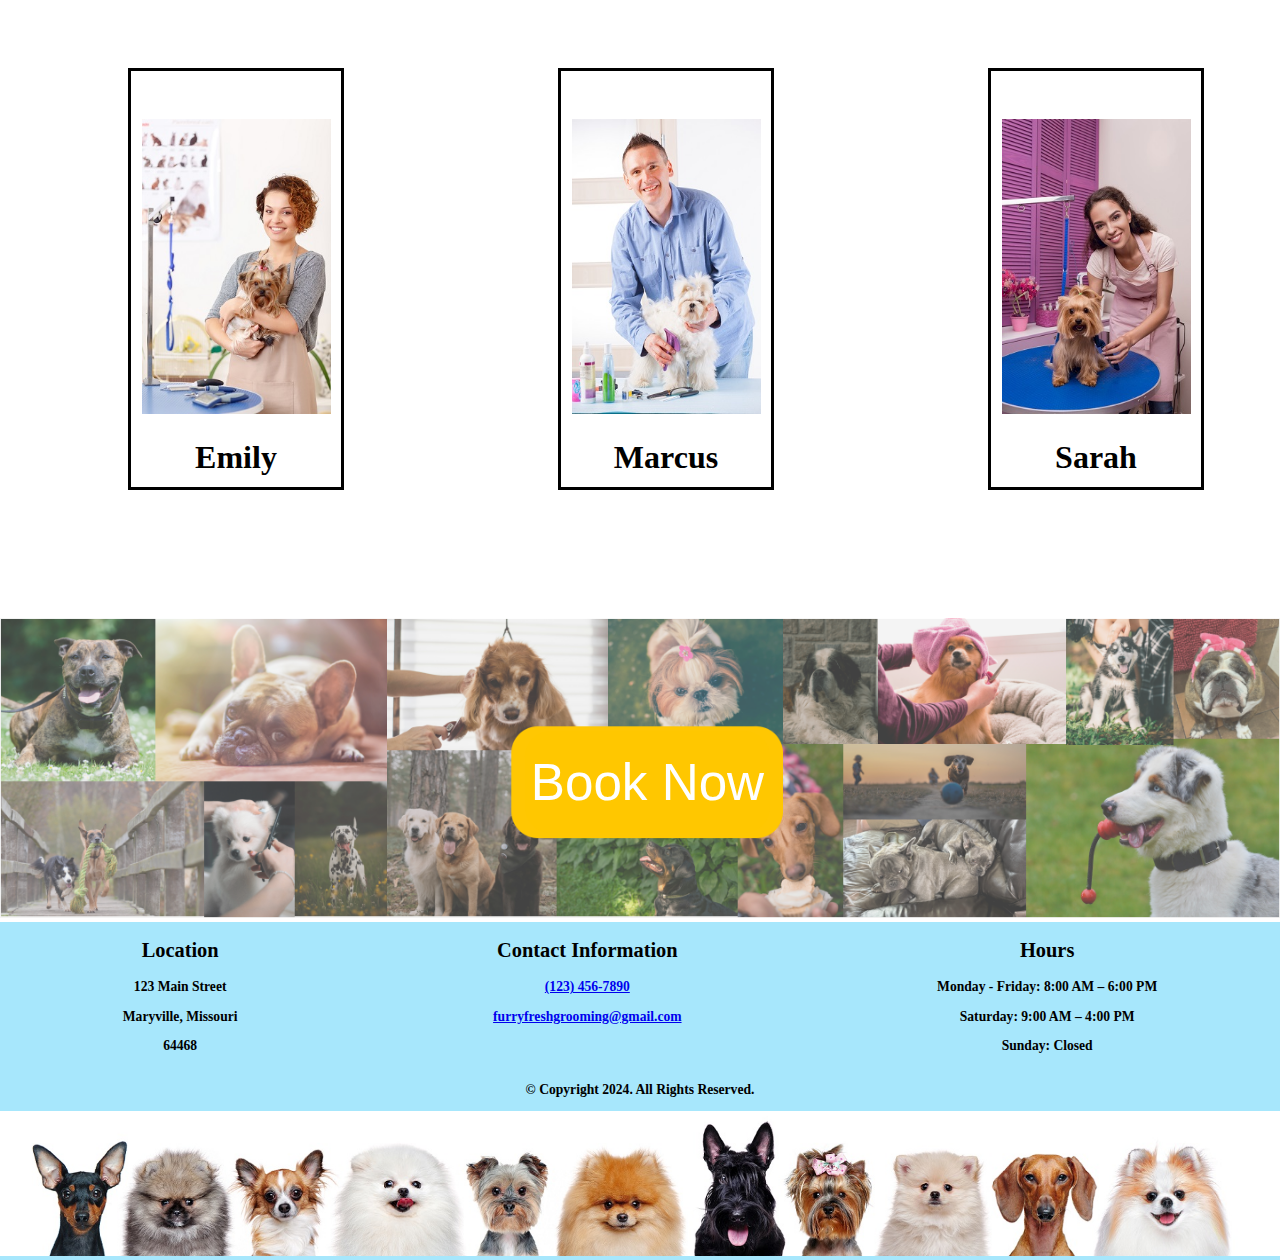
==== commit 47bcad95: "Updates" ====
--- a/about.html
+++ b/about.html
@@ -119,7 +119,7 @@
         
         <div class="mobile">
             <p>Maryville, Missouri</p>   
-            <p><a href="tel:1234567890">(123)456-7890</a></p>
+            <p><a href="tel:1234567890">(123) 456-7890</a></p>
             <h3>Hours</h3>
             <p>Monday - Friday: 8:00 AM – 6:00 PM</p>
             <p>Saturday: 9:00 AM – 4:00 PM</p>
@@ -136,7 +136,7 @@
         
             <div>
                 <h2>Contact Information</h2>
-                <p><a href="tel:1234567890">(123)456-7890</a></p>
+                <p><a href="tel:1234567890">(123) 456-7890</a></p>
                 <p><a href="email:furryfreshgrooming@gmail.com">furryfreshgrooming@gmail.com</a></p>
             </div>
             
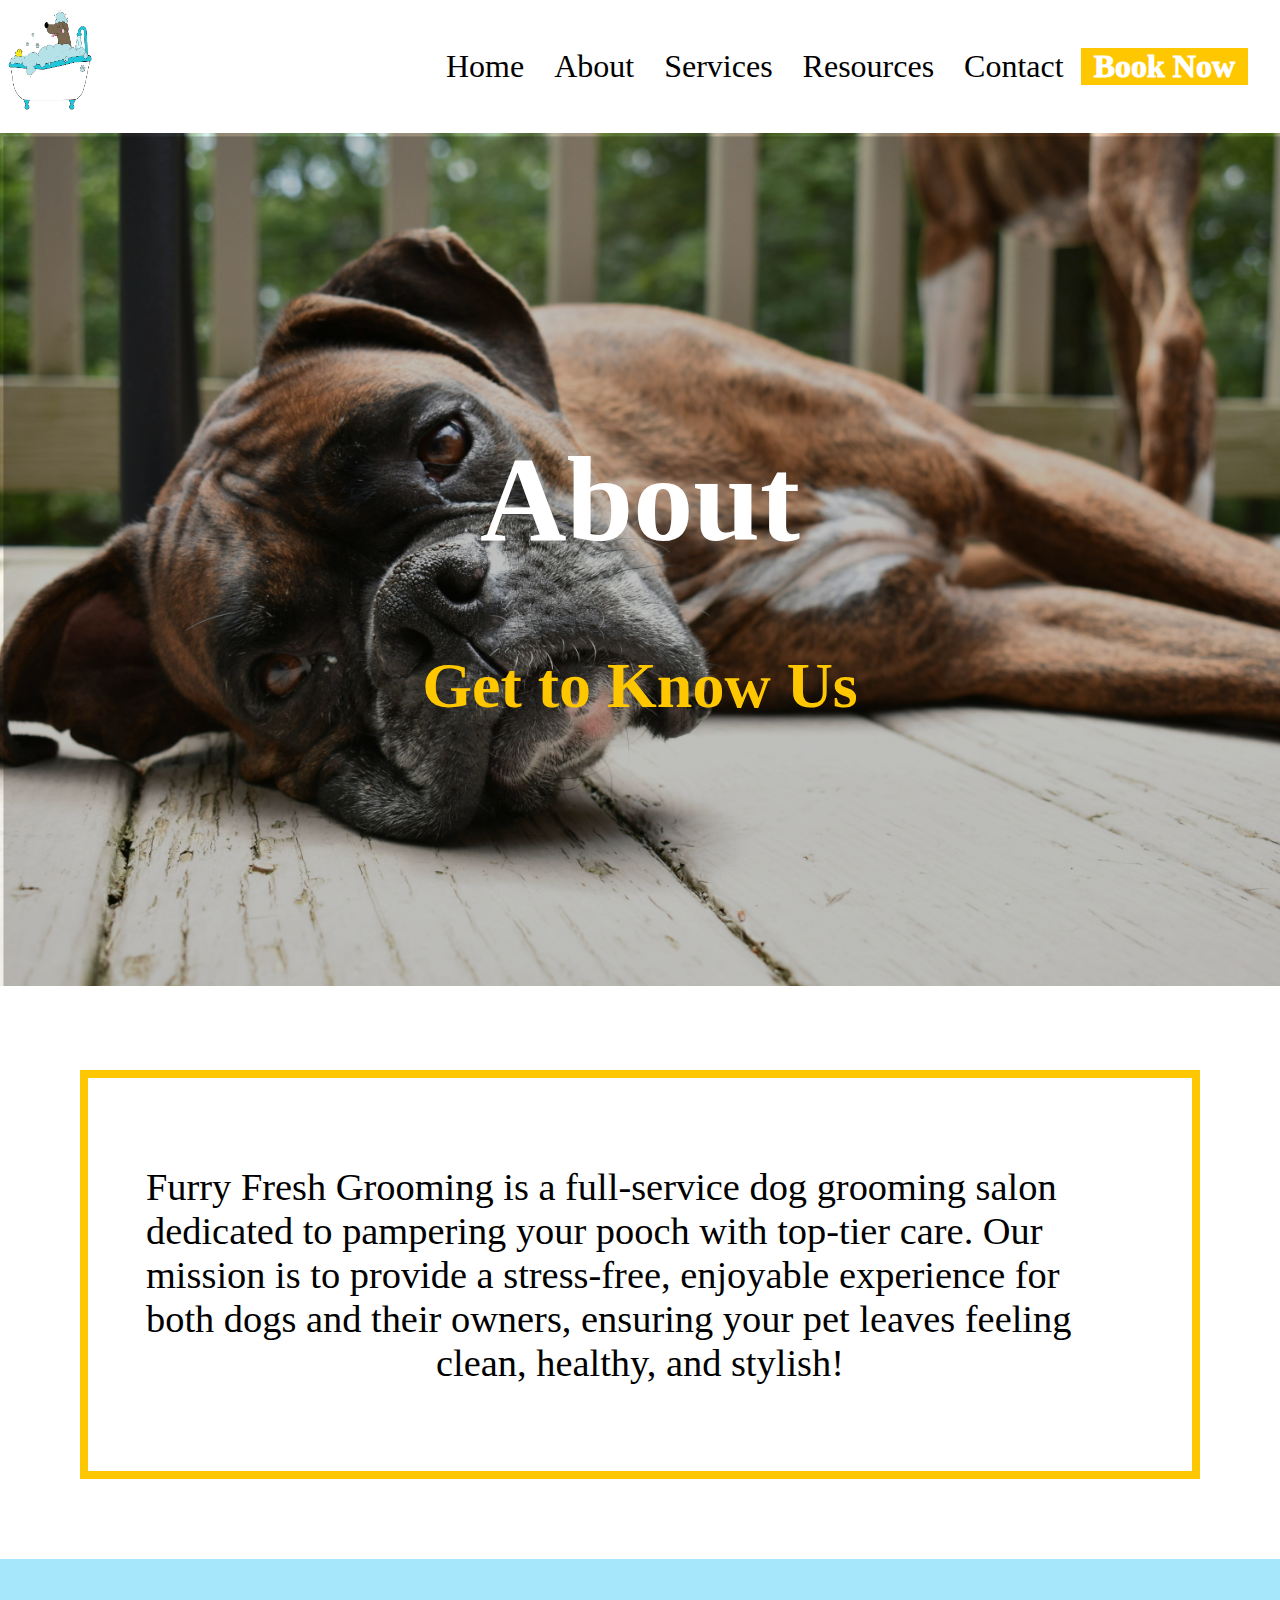
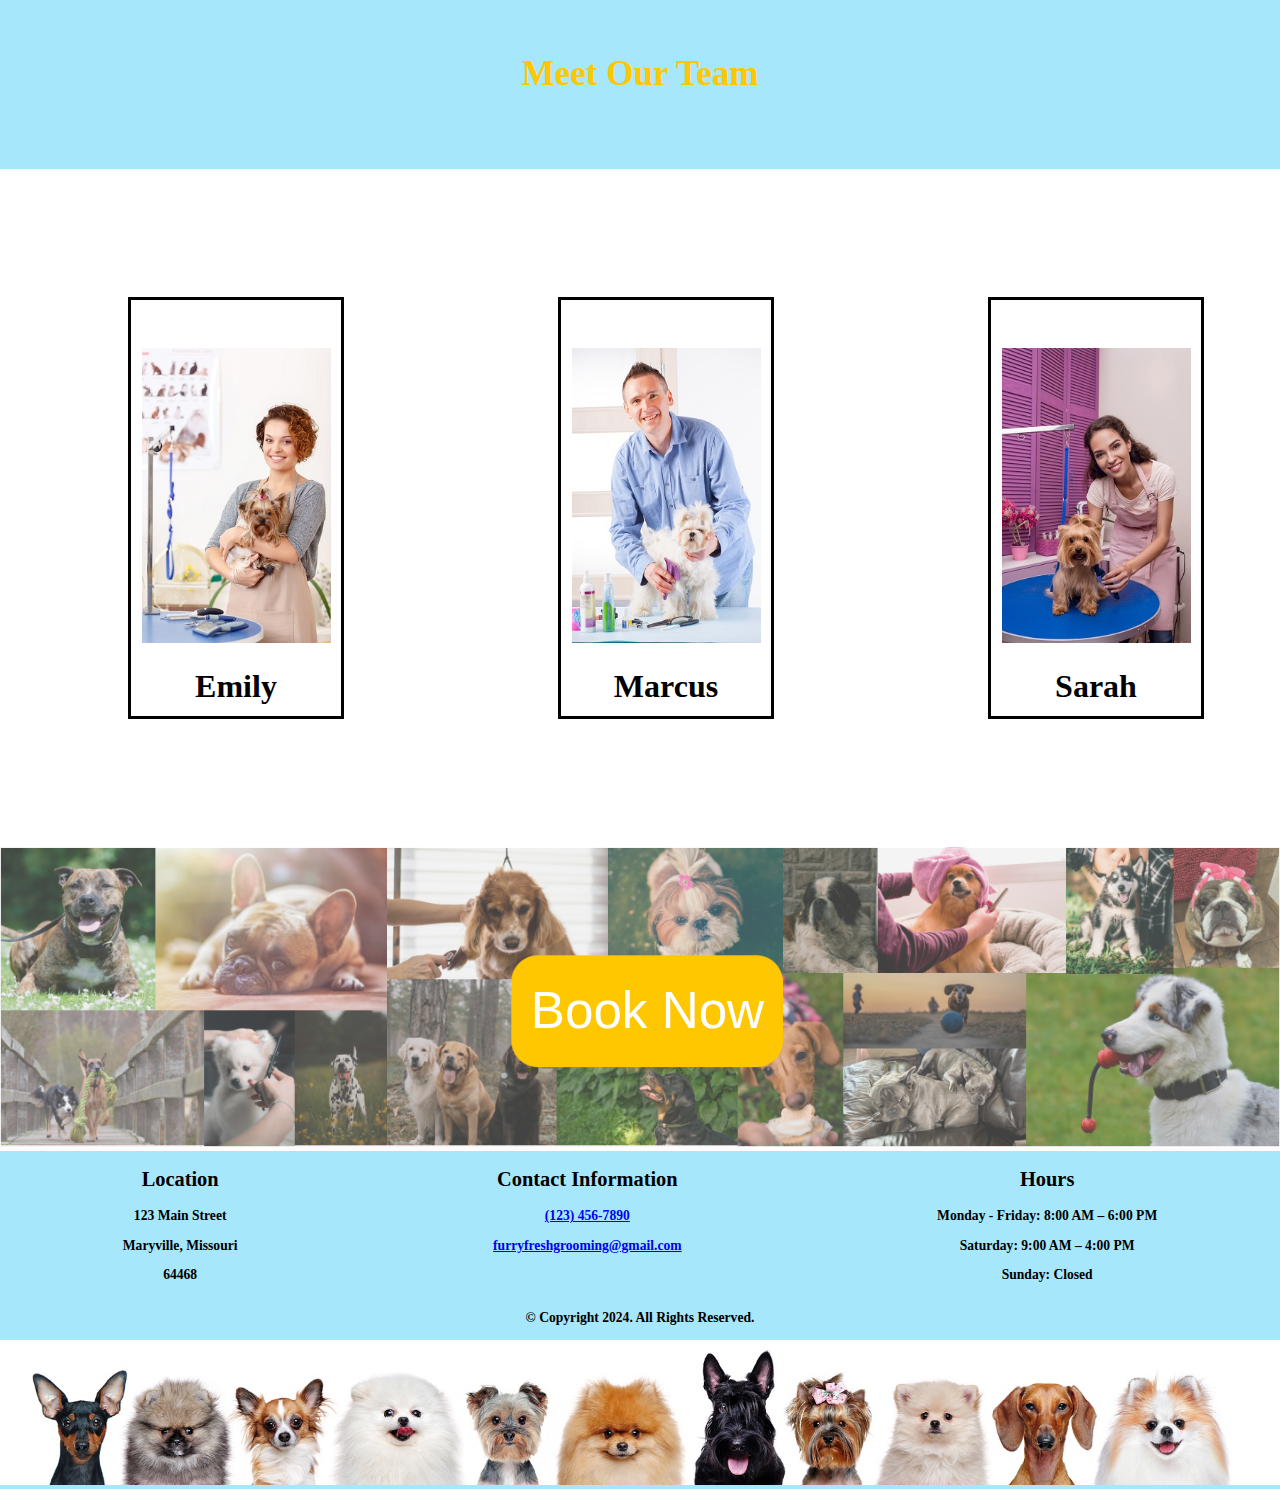
==== commit 7c1e6251: "size changes" ====
--- a/about.html
+++ b/about.html
@@ -19,7 +19,7 @@
    
     
     <header>
-        <img src="images/logo.png" class="logo" alt="Furry Fresh Grooming logo">
+        <a href="index.html"><img src="images/logo.png" class="logo" alt="Furry Fresh Grooming logo"></a>
        <!-- Tablet, Desktop Nav -->
         <nav class="desktop">
         <ul>
@@ -59,12 +59,14 @@
                 <h3>Get to Know Us</h3>
             </div>
         </div>
-        
+
     <div class="about_info">
+         <div class="graph">
         <p> Furry Fresh Grooming is a full-service dog grooming salon dedicated to pampering your pooch
             with top-tier care. Our mission is to provide a stress-free, enjoyable experience for both dogs and
             their owners, ensuring your pet leaves feeling clean, healthy, and stylish!</p>
     </div>
+        </div>
         
         <div class="employee_intro">
             <h3 class="meet_our_team"> Meet Our Team </h3>
--- a/css/styles.css
+++ b/css/styles.css
@@ -177,6 +177,11 @@
     text-align: center;
 }
 
+.home {
+    text-decoration: none;
+    color: #ffc700;
+}
+
 .testimonial {
     width: 400vw;
     float: left;
@@ -312,7 +317,7 @@
 .service-grid {
     display: grid;
     grid-template-columns: auto;
-    grid-template-rows: 115px 135px 115px 115px 115px 135px auto 75px 75px 95px;
+    grid-template-rows: 115px 135px 115px 115px 115px 135px auto auto 75px 75px 95px;
     grid-gap: 20px;
     padding: 20px;
 }
@@ -421,6 +426,23 @@
 
 #furry-fresh-extras {
     text-align: center;
+    align-content: center;
+    margin: 0;
+    font-size: 35px;
+    padding: 15px 0;
+}
+
+.mobile-grooming h2 {
+    text-align: center;
+    font-size: 35px;
+    margin: 0;
+    margin-top: 1em;
+}
+
+.mobile-grooming p {
+    background-color: rgba(167, 231, 252, 1);
+    padding: 20px;
+    font-size: 1.25em;
 }
 
 
@@ -537,6 +559,14 @@
 }
 
 /* Style rules for footer content */
+.mobile {
+    display: block;
+}
+
+.tablet-desktop {
+    display: none;
+}
+
 footer {
     text-align: center;
     font-size: 0.85em;
@@ -656,11 +686,16 @@
     .service-grid {
         display: grid;
         grid-template-columns: 31% 32% 31%;
-        grid-template-rows: 220px 200px 65px 185px;
+        grid-template-rows: 220px 200px auto 65px 185px;
     }
     
     #furry-fresh-extras {
-        grid-column: 1 / span 3
+        grid-column: 1 / span 3;
+    }
+    
+    .mobile-grooming {
+        grid-column: 1 / span 3;
+        padding: 0 4em;
     }
     
     .service-block h2 {
@@ -790,6 +825,14 @@
     /* Tablet mobile view for resource main */
     
     /*Tablet Viewport: Style rules for footer content */
+    .tablet-desktop {
+        display: block;
+    }
+    
+    .mobile {
+        display: none;
+    }
+    
     #grid {
         display: grid;
         grid-template-columns: auto auto auto;
@@ -871,7 +914,7 @@
         text-decoration: none;
         padding: 0 0.25em;
         display: block;
-        color: #ffc700;
+        color: #000000;
     }
     
     nav li:hover {
@@ -904,7 +947,7 @@
     .service-grid {
         padding: 2em 8em;
         grid-template-columns: 31.5% 31.5% 31.5%;
-        grid-template-rows: 240px 240px 70px 190px;
+        grid-template-rows: 240px 240px 230px 70px 190px;
     }
     
     .service-grid h3 {
@@ -914,6 +957,10 @@
     
     .service-block h2 {
         padding: 0 0.5em
+    }
+    
+    .mobile-grooming {
+        padding: 0 10em;
     }
     
     /*bath and brush, full grooming, first groom, deshedding treatment, deluxe spa, add-ons, pet bakery, grooming boutique, doggie daycare*/
